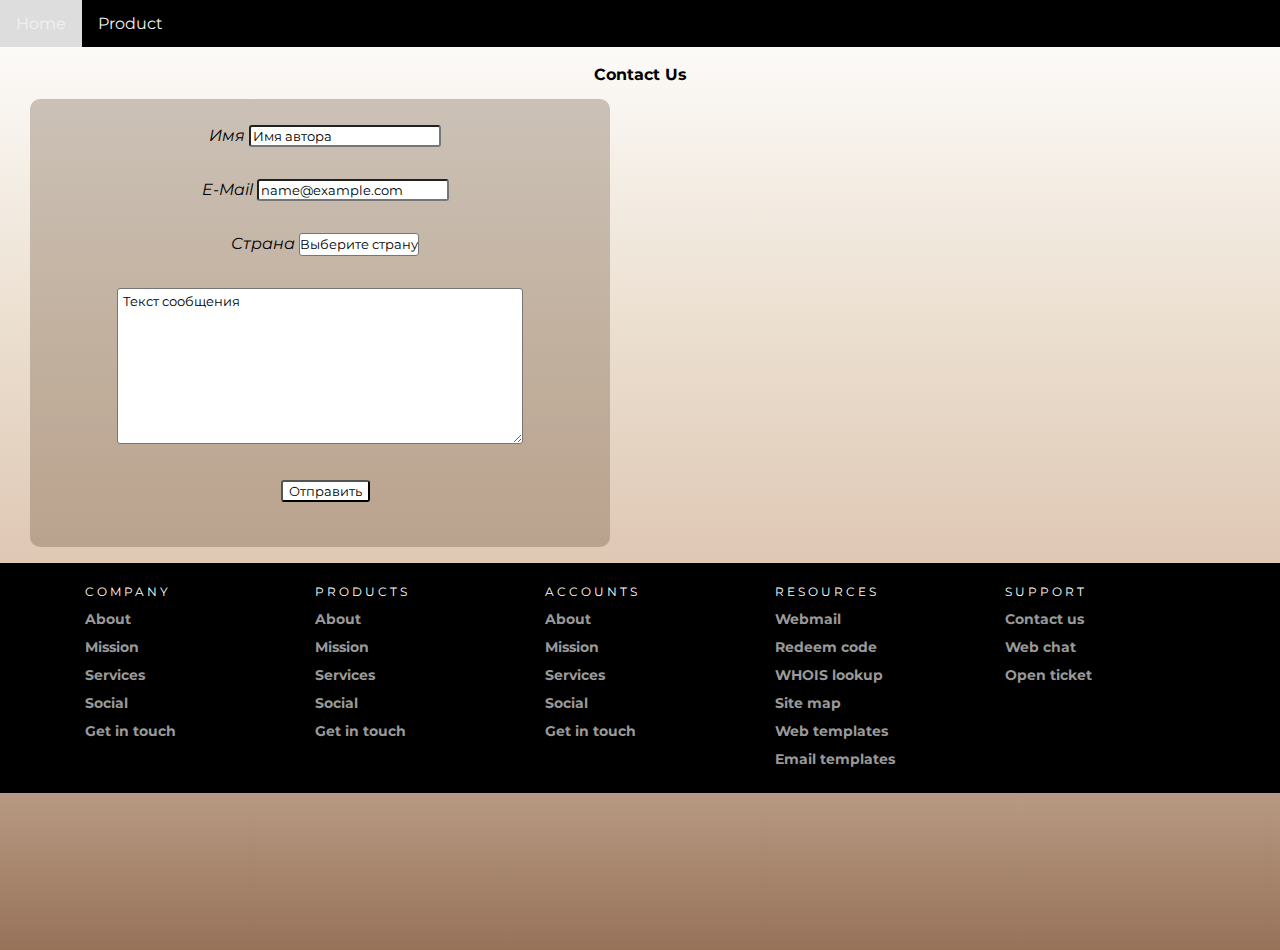
==== html/contact.html @ 4f0dbbe1 "i am done" ====
<!DOCTYPE html>
<html lang="en">
<head>
    <meta charset="UTF-8">
    <title>Contact</title>
    <link rel="stylesheet" type="text/css" href="../css/contact.css">
    <link rel="stylesheet" type="text/css" href="../css/contact.css">
    <link rel="stylesheet" type="text/css" href="../css/footer.css">
</head>
<body>
<header>
    <div class="navbar">
        <a href="../index.html">Home</a>
        <a href="product.html">Product</a>
    </div>
</header>

<div class="main" id="page-container">
	
	<div class="contact-us">Contact Us</div>
	<div class="contact"> 
	
    <div id="container">
        <form class="mainform" >
            <p class="name">
                <label for="name">Имя</label>
                <input type="text" name="name" value="Имя автора" onblur="if(this.value.length == 0) this.value = 'Имя автора'" onfocus="if(this.value == 'Имя автора') this.value = '' "/>
            </p>

            <p class="email">
                <label for="email" >E-Mail</label>
                <input type="text" name="email" value="name@example.com" onblur="if(this.value.length == 0) this.value = 'name@example.com'" onfocus="if(this.value == 'name@example.com') this.value = '' " />

            </p>

            <p>
                <label for="name">Страна</label>
                <select name="country" style="height: 22.64px;">
                    <option type="text">Выберите страну</option>
                    <option>Канада</option>
                    <option>Франция</option>
                    <option>Германия</option>
                    <option>Италия</option>
                    <option>Япония</option>
                    <option>Россия</option>
                    <option>Великобритания</option>
                    <option>США</option>
                </select>
            </p>

            <p class="msg">
                <textarea type="text" name="msg" onblur="if(this.value.length == 0) this.value = 'Текст сообщения' " onfocus="if(this.value == 'Текст сообщения') this.value=''" style="font-family: 'Montserrat', sans-serif;"> Текст сообщения </textarea>
            </p>
            <p class="send" >
                <input type="submit" value="Отправить"/> 
            </p>
        </form>
		
		</div>
		<div class="map">
		<iframe src="https://www.google.com/maps/embed?pb=!1m18!1m12!1m3!1d23793.987342494336!2d30.315848423262693!3d59.92455730533317!2m3!1f0!2f0!3f0!3m2!1i1024!2i768!4f13.1!3m3!1m2!1s0x4696378cc74a65ed%3A0x6dc7673fab848eff!2z0KHQsNC90LrRgi3Qn9C10YLQtdGA0LHRg9GA0LM!5e0!3m2!1sru!2sru!4v1608927223659!5m2!1sru!2sru" width="600" height="450" frameborder="0" style="border:0;" allowfullscreen="" aria-hidden="false" tabindex="0"></iframe>
		</div>
    </div>

    <div class="footer" id="footer">
        <div class="contain">
        <div class="col">
          <h1>Company</h1>
          <ul>
            <li>About</li>
            <li>Mission</li>
            <li>Services</li>
            <li>Social</li>
            <li>Get in touch</li>
          </ul>
        </div>
        <div class="col">
          <h1>Products</h1>
          <ul>
            <li>About</li>
            <li>Mission</li>
            <li>Services</li>
            <li>Social</li>
            <li>Get in touch</li>
          </ul>
        </div>
        <div class="col">
          <h1>Accounts</h1>
          <ul>
            <li>About</li>
            <li>Mission</li>
            <li>Services</li>
            <li>Social</li>
            <li>Get in touch</li>
          </ul>
        </div>
        <div class="col">
          <h1>Resources</h1>
          <ul>
            <li>Webmail</li>
            <li>Redeem code</li>
            <li>WHOIS lookup</li>
            <li>Site map</li>
            <li>Web templates</li>
            <li>Email templates</li>
          </ul>
        </div>
        <div class="col">
          <h1>Support</h1>
          <ul>
            <li>Contact us</li>
            <li>Web chat</li>
            <li>Open ticket</li>
          </ul>
        </div>
      </div>
      </div>
</div>
</body>
</html>
---- css/contact.css ----
@import url('https://fonts.googleapis.com/css2?family=Montserrat:wght@200&display=swap');
@import url('https://fonts.googleapis.com/css2?family=Quicksand:wght@300&display=swap');
@import url('https://fonts.googleapis.com/css2?family=Montserrat:wght@200;700&display=swap');

html{
    font-family: 'Montserrat', sans-serif;
    background: linear-gradient(#ffffff,#ece0d1, #dbc1ac, #967259);
    background-size: cover;
}

body{
    margin:0;
    height:100%;
    background-size:100%;
}

.contact {
	display: grid;
	grid-template-columns: repeat(2,1fr);

}

.map {
	margin-bottom: 10px;
    align-items: right;
    padding-right: 30px;
}

input, select {
    border-radius: 3px;
    background-color: rgba(255, 255, 255);
}

textarea {
    border-radius: 3px;
    background-color: rgba(255, 255, 255);
}

input[type="text"] {
    font-family: 'Montserrat', sans-serif;
}

input[type="submit"] {
    font-family: 'Montserrat', sans-serif;
}

select {
    -webkit-appearance: none;
    font-family: 'Montserrat', sans-serif;

}

.main {
    margin-top: 50px;
}

.navbar {
    overflow: hidden;
    background-color: black;
    position: fixed; /* Set the navbar to fixed position */
    top: 0; /* Position the navbar at the top of the page */
    width: 100%; /* Full width */
    z-index: 10
}

.navbar a {
    float: left;
    display: block;
    color: #f2f2f2;
    text-align: center;
    padding: 14px 16px;
    text-decoration: none;
}

.navbar a:hover {
    background: #ddd;
    /* color: black; */
}

.form-group {
    margin: 0 auto;
    border: 3px solid #EEEEEE;
    width: 800px;
    -webkit-birder-radius: 6px;
    -moz-border-radius: 6px;
    border-radius: 6px;
}

.mainform {
    height: 448px;
    display: flex;
    flex-direction: column;
	margin-right: 30px;
	margin-left: 30px;	
	/* color: black; */
	border: 2px;
    align-items: center;
    background: rgba(99,72,50, 0.3);
    border-radius: 10px;
}

.msg {
	margin-left: 10px;
	margin-right:10px;
}

.send {
	margin-left: 10px;
}


.container {
    margin: 0 auto;
    border: 3px solid #EEEEEE;
    width: 800px;
    -webkit-birder-radius: 6px;
    -moz-border-radius: 6px;
    border-radius: 6px;	
}

textarea {
    width: 400px;
    height: 150px;
    line-height: 150%;
}
.send input {
    width: auto;
    margin-bottom: 10px;
    background-color: white;
	/* color: black; */
}

p label {
    margin-left: 10px;
    font-style: italic;
    /* color: #000000; */
}

.name input {
    margin-top: 10px;
    /* -webkit-text-fill-color: black; */
}

.name input {
    margin-top: 10px;
}

.send input:hover {
    border: 2px solid #C0C0E3;
}

.image{
    text-align: center;
}

#page-container {
    position: relative;
    min-height: 100vh;
  }
  
#footer {
    bottom: 0;
    width: 100%;
    height: auto;
    margin-right: 0;
  }

  .contact-us {
      height: auto;
      padding: 15px;
      font-weight: bold;
      text-align: center;
  }
---- css/contact.css ----
@import url('https://fonts.googleapis.com/css2?family=Montserrat:wght@200&display=swap');
@import url('https://fonts.googleapis.com/css2?family=Quicksand:wght@300&display=swap');
@import url('https://fonts.googleapis.com/css2?family=Montserrat:wght@200;700&display=swap');

html{
    font-family: 'Montserrat', sans-serif;
    background: linear-gradient(#ffffff,#ece0d1, #dbc1ac, #967259);
    background-size: cover;
}

body{
    margin:0;
    height:100%;
    background-size:100%;
}

.contact {
	display: grid;
	grid-template-columns: repeat(2,1fr);

}

.map {
	margin-bottom: 10px;
    align-items: right;
    padding-right: 30px;
}

input, select {
    border-radius: 3px;
    background-color: rgba(255, 255, 255);
}

textarea {
    border-radius: 3px;
    background-color: rgba(255, 255, 255);
}

input[type="text"] {
    font-family: 'Montserrat', sans-serif;
}

input[type="submit"] {
    font-family: 'Montserrat', sans-serif;
}

select {
    -webkit-appearance: none;
    font-family: 'Montserrat', sans-serif;

}

.main {
    margin-top: 50px;
}

.navbar {
    overflow: hidden;
    background-color: black;
    position: fixed; /* Set the navbar to fixed position */
    top: 0; /* Position the navbar at the top of the page */
    width: 100%; /* Full width */
    z-index: 10
}

.navbar a {
    float: left;
    display: block;
    color: #f2f2f2;
    text-align: center;
    padding: 14px 16px;
    text-decoration: none;
}

.navbar a:hover {
    background: #ddd;
    /* color: black; */
}

.form-group {
    margin: 0 auto;
    border: 3px solid #EEEEEE;
    width: 800px;
    -webkit-birder-radius: 6px;
    -moz-border-radius: 6px;
    border-radius: 6px;
}

.mainform {
    height: 448px;
    display: flex;
    flex-direction: column;
	margin-right: 30px;
	margin-left: 30px;	
	/* color: black; */
	border: 2px;
    align-items: center;
    background: rgba(99,72,50, 0.3);
    border-radius: 10px;
}

.msg {
	margin-left: 10px;
	margin-right:10px;
}

.send {
	margin-left: 10px;
}


.container {
    margin: 0 auto;
    border: 3px solid #EEEEEE;
    width: 800px;
    -webkit-birder-radius: 6px;
    -moz-border-radius: 6px;
    border-radius: 6px;	
}

textarea {
    width: 400px;
    height: 150px;
    line-height: 150%;
}
.send input {
    width: auto;
    margin-bottom: 10px;
    background-color: white;
	/* color: black; */
}

p label {
    margin-left: 10px;
    font-style: italic;
    /* color: #000000; */
}

.name input {
    margin-top: 10px;
    /* -webkit-text-fill-color: black; */
}

.name input {
    margin-top: 10px;
}

.send input:hover {
    border: 2px solid #C0C0E3;
}

.image{
    text-align: center;
}

#page-container {
    position: relative;
    min-height: 100vh;
  }
  
#footer {
    bottom: 0;
    width: 100%;
    height: auto;
    margin-right: 0;
  }

  .contact-us {
      height: auto;
      padding: 15px;
      font-weight: bold;
      text-align: center;
  }
---- css/footer.css ----
.footer {
    width: 100%;
    position: relative;
    height: auto;
    background-color: #000000;
  }
  
  .footer .col {
    width: 190px;
    height: auto;
    float: left;
    padding: 0px 20px 20px 20px;
  }

  .footer .col h1 {
    margin: 0;
    padding: 0;
    font-size: 12px;
    line-height: 17px;
    padding: 20px 0px 5px 0px;
    color: #ffffff; 
    font-weight: normal;
    text-transform: uppercase;
    letter-spacing: 0.250em;
  }

  .footer .col ul {
    list-style-type: none;
    margin: 0;
    padding: 0;
  }

  .footer .col ul li {
    color: #999999;
    font-size: 14px;
    font-weight: bold;
    padding: 5px 0px 5px 0px;
    cursor: pointer;
  }
  
  .footer .col ul li:hover {
    color: #ffffff;
  }

  .contain {
      display: flex;
      flex-direction:row;
      justify-content: center;
  }
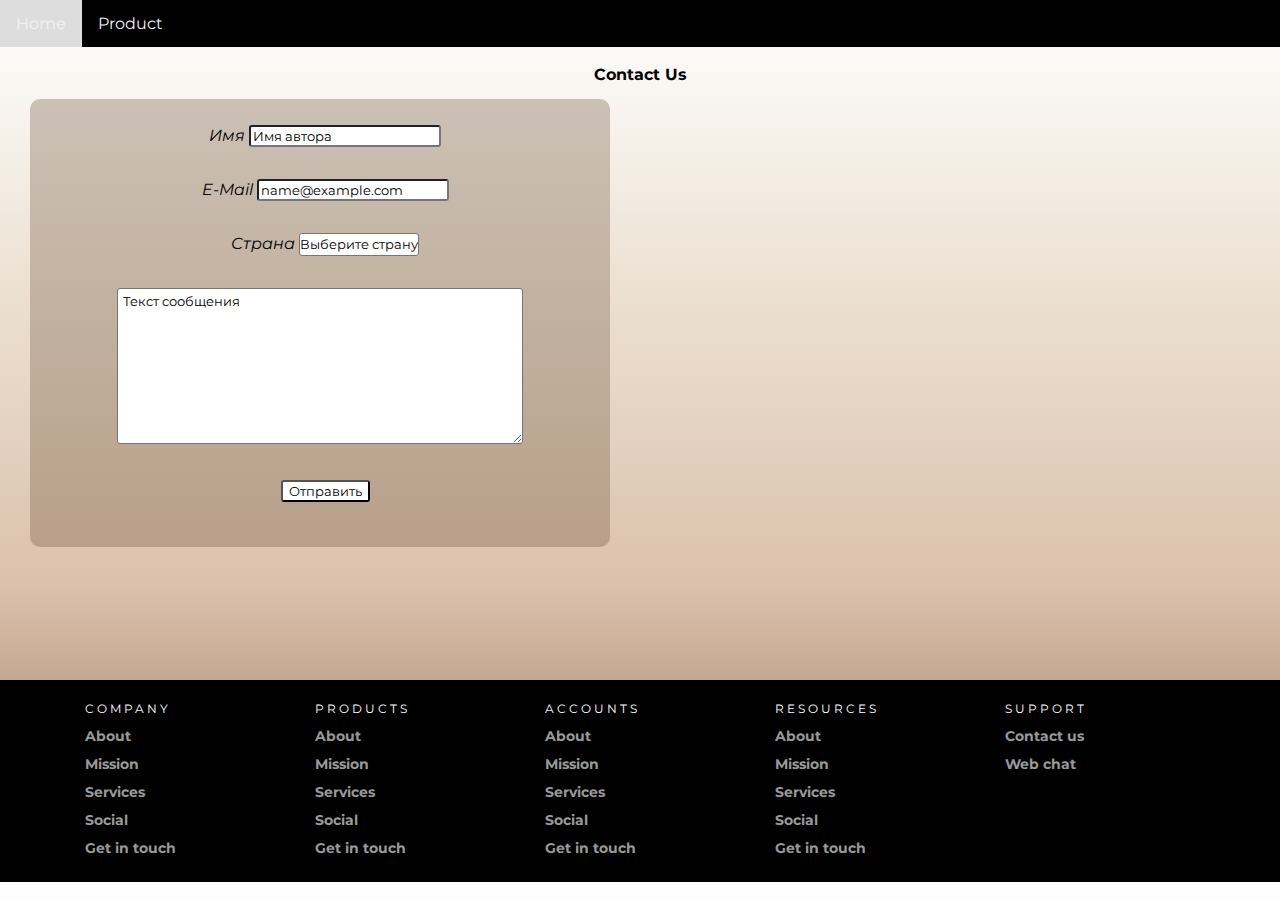
==== commit 52f7c886: "i am done" ====
--- a/html/contact.html
+++ b/html/contact.html
@@ -2,12 +2,12 @@
 <html lang="en">
 <head>
     <meta charset="UTF-8">
-    <title>Contact</title>
-    <link rel="stylesheet" type="text/css" href="../css/contact.css">
+    <title>Product</title>
     <link rel="stylesheet" type="text/css" href="../css/contact.css">
     <link rel="stylesheet" type="text/css" href="../css/footer.css">
-</head>
+    </head>
 <body>
+
 <header>
     <div class="navbar">
         <a href="../index.html">Home</a>
@@ -18,9 +18,9 @@
 <div class="main" id="page-container">
 	
 	<div class="contact-us">Contact Us</div>
-	<div class="contact"> 
+	  <div class="contact"> 
 	
-    <div id="container">
+      <div id="container">
         <form class="mainform" >
             <p class="name">
                 <label for="name">Имя</label>
@@ -30,7 +30,6 @@
             <p class="email">
                 <label for="email" >E-Mail</label>
                 <input type="text" name="email" value="name@example.com" onblur="if(this.value.length == 0) this.value = 'name@example.com'" onfocus="if(this.value == 'name@example.com') this.value = '' " />
-
             </p>
 
             <p>
@@ -55,66 +54,64 @@
                 <input type="submit" value="Отправить"/> 
             </p>
         </form>
-		
-		</div>
-		<div class="map">
-		<iframe src="https://www.google.com/maps/embed?pb=!1m18!1m12!1m3!1d23793.987342494336!2d30.315848423262693!3d59.92455730533317!2m3!1f0!2f0!3f0!3m2!1i1024!2i768!4f13.1!3m3!1m2!1s0x4696378cc74a65ed%3A0x6dc7673fab848eff!2z0KHQsNC90LrRgi3Qn9C10YLQtdGA0LHRg9GA0LM!5e0!3m2!1sru!2sru!4v1608927223659!5m2!1sru!2sru" width="600" height="450" frameborder="0" style="border:0;" allowfullscreen="" aria-hidden="false" tabindex="0"></iframe>
-		</div>
+      </div>
+      
+		  <div class="map">
+		    <iframe src="https://www.google.com/maps/embed?pb=!1m18!1m12!1m3!1d23793.987342494336!2d30.315848423262693!3d59.92455730533317!2m3!1f0!2f0!3f0!3m2!1i1024!2i768!4f13.1!3m3!1m2!1s0x4696378cc74a65ed%3A0x6dc7673fab848eff!2z0KHQsNC90LrRgi3Qn9C10YLQtdGA0LHRg9GA0LM!5e0!3m2!1sru!2sru!4v1608927223659!5m2!1sru!2sru" width="600" height="450" frameborder="0" style="border:0;" allowfullscreen="" aria-hidden="false" tabindex="0"></iframe>
+		  </div>
     </div>
-
-    <div class="footer" id="footer">
-        <div class="contain">
-        <div class="col">
-          <h1>Company</h1>
-          <ul>
-            <li>About</li>
-            <li>Mission</li>
-            <li>Services</li>
-            <li>Social</li>
-            <li>Get in touch</li>
-          </ul>
-        </div>
-        <div class="col">
-          <h1>Products</h1>
-          <ul>
-            <li>About</li>
-            <li>Mission</li>
-            <li>Services</li>
-            <li>Social</li>
-            <li>Get in touch</li>
-          </ul>
-        </div>
-        <div class="col">
-          <h1>Accounts</h1>
-          <ul>
-            <li>About</li>
-            <li>Mission</li>
-            <li>Services</li>
-            <li>Social</li>
-            <li>Get in touch</li>
-          </ul>
-        </div>
-        <div class="col">
-          <h1>Resources</h1>
-          <ul>
-            <li>Webmail</li>
-            <li>Redeem code</li>
-            <li>WHOIS lookup</li>
-            <li>Site map</li>
-            <li>Web templates</li>
-            <li>Email templates</li>
-          </ul>
-        </div>
-        <div class="col">
-          <h1>Support</h1>
-          <ul>
-            <li>Contact us</li>
-            <li>Web chat</li>
-            <li>Open ticket</li>
-          </ul>
-        </div>
-      </div>
-      </div>
-</div>
+  </div>
+  
+<div class="footer" id="footer">
+    <div class="contain">
+    <div class="col">
+      <h1>Company</h1>
+      <ul>
+        <li>About</li>
+        <li>Mission</li>
+        <li>Services</li>
+        <li>Social</li>
+        <li>Get in touch</li>
+      </ul>
+    </div>
+    <div class="col">
+      <h1>Products</h1>
+      <ul>
+        <li>About</li>
+        <li>Mission</li>
+        <li>Services</li>
+        <li>Social</li>
+        <li>Get in touch</li>
+      </ul>
+    </div>
+    <div class="col">
+      <h1>Accounts</h1>
+      <ul>
+        <li>About</li>
+        <li>Mission</li>
+        <li>Services</li>
+        <li>Social</li>
+        <li>Get in touch</li>
+      </ul>
+    </div>
+    <div class="col">
+      <h1>Resources</h1>
+      <ul>
+        <li>About</li>
+        <li>Mission</li>
+        <li>Services</li>
+        <li>Social</li>
+        <li>Get in touch</li>
+      </ul>
+    </div>
+    <div class="col">
+      <h1>Support</h1>
+      <ul>
+        <li>Contact us</li>
+        <li>Web chat</li>
+      </ul>
+    </div>
+  </div>
+  
 </body>
-</html>
+</html>--- a/css/contact.css
+++ b/css/contact.css
@@ -155,7 +155,7 @@
 
 #page-container {
     position: relative;
-    min-height: 100vh;
+    min-height: 70vh;
   }
   
 #footer {
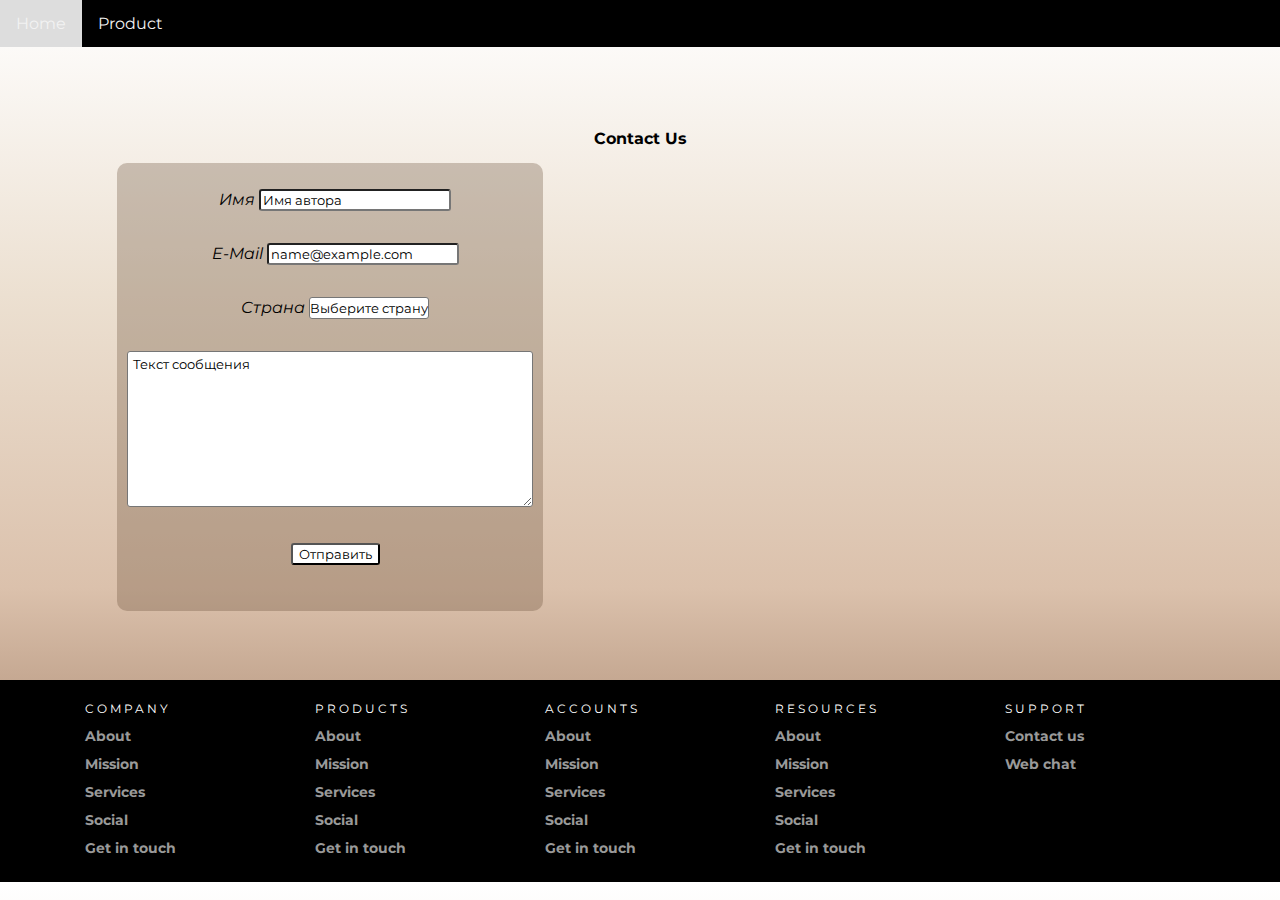
==== commit e9a06082: "i am done" ====
--- a/html/contact.html
+++ b/html/contact.html
@@ -1,117 +1,125 @@
 <!DOCTYPE html>
 <html lang="en">
-<head>
-    <meta charset="UTF-8">
-    <title>Product</title>
-    <link rel="stylesheet" type="text/css" href="../css/contact.css">
-    <link rel="stylesheet" type="text/css" href="../css/footer.css">
-    </head>
-<body>
+  <head>
+      <meta charset="UTF-8">
+      <title>Product</title>
+      <link rel="stylesheet" type="text/css" href="../css/contact.css">
+      <link rel="stylesheet" type="text/css" href="../css/footer.css">
+  </head>
 
-<header>
-    <div class="navbar">
-        <a href="../index.html">Home</a>
-        <a href="product.html">Product</a>
-    </div>
-</header>
+  <body>
+    <header>
+        <div class="navbar">
+            <a href="../index.html">Home</a>
+            <a href="product.html">Product</a>
+        </div>
+    </header>
 
-<div class="main" id="page-container">
-	
-	<div class="contact-us">Contact Us</div>
-	  <div class="contact"> 
-	
-      <div id="container">
-        <form class="mainform" >
-            <p class="name">
+    <div class="main" id="page-container">
+      
+      <div class="contact-us">Contact Us</div>
+
+      <div class="outside">
+          <div style="align-self: flex-start;">
+            <form class="mainform" style="align-self: center; margin-right: 20px; border-radius: 10px;">
+              <p class="name">
                 <label for="name">Имя</label>
                 <input type="text" name="name" value="Имя автора" onblur="if(this.value.length == 0) this.value = 'Имя автора'" onfocus="if(this.value == 'Имя автора') this.value = '' "/>
-            </p>
+              </p>
 
-            <p class="email">
+              <p class="email">
                 <label for="email" >E-Mail</label>
                 <input type="text" name="email" value="name@example.com" onblur="if(this.value.length == 0) this.value = 'name@example.com'" onfocus="if(this.value == 'name@example.com') this.value = '' " />
-            </p>
+              </p>
 
-            <p>
+              <p>
                 <label for="name">Страна</label>
                 <select name="country" style="height: 22.64px;">
-                    <option type="text">Выберите страну</option>
-                    <option>Канада</option>
-                    <option>Франция</option>
-                    <option>Германия</option>
-                    <option>Италия</option>
-                    <option>Япония</option>
-                    <option>Россия</option>
-                    <option>Великобритания</option>
-                    <option>США</option>
+                  <option type="text">Выберите страну</option>
+                  <option>Канада</option>
+                  <option>Франция</option>
+                  <option>Германия</option>
+                  <option>Италия</option>
+                  <option>Япония</option>
+                  <option>Россия</option>
+                  <option>Великобритания</option>
+                  <option>США</option>
                 </select>
-            </p>
+              </p>
 
-            <p class="msg">
-                <textarea type="text" name="msg" onblur="if(this.value.length == 0) this.value = 'Текст сообщения' " onfocus="if(this.value == 'Текст сообщения') this.value=''" style="font-family: 'Montserrat', sans-serif;"> Текст сообщения </textarea>
-            </p>
-            <p class="send" >
+              <p class="msg">
+                  <textarea type="text" name="msg" onblur="if(this.value.length == 0) this.value = 'Текст сообщения' " onfocus="if(this.value == 'Текст сообщения') this.value=''" style="font-family: 'Montserrat', sans-serif;"> Текст сообщения </textarea>
+              </p>
+              <p class="send" >
                 <input type="submit" value="Отправить"/> 
-            </p>
-        </form>
+              </p>
+            </form>
+          </div>
+
+        <div class="map" style="border-radius: 10px;">
+          <iframe style="border-radius: 10px;" src="https://www.google.com/maps/embed?pb=!1m18!1m12!1m3!1d23793.987342494336!2d30.315848423262693!3d59.92455730533317!2m3!1f0!2f0!3f0!3m2!1i1024!2i768!4f13.1!3m3!1m2!1s0x4696378cc74a65ed%3A0x6dc7673fab848eff!2z0KHQsNC90LrRgi3Qn9C10YLQtdGA0LHRg9GA0LM!5e0!3m2!1sru!2sru!4v1608927223659!5m2!1sru!2sru" width="600" height="450" frameborder="0" style="border:0;" allowfullscreen="" aria-hidden="false" tabindex="0"></iframe>
+        </div>
+
       </div>
+
+    </div>
       
-		  <div class="map">
-		    <iframe src="https://www.google.com/maps/embed?pb=!1m18!1m12!1m3!1d23793.987342494336!2d30.315848423262693!3d59.92455730533317!2m3!1f0!2f0!3f0!3m2!1i1024!2i768!4f13.1!3m3!1m2!1s0x4696378cc74a65ed%3A0x6dc7673fab848eff!2z0KHQsNC90LrRgi3Qn9C10YLQtdGA0LHRg9GA0LM!5e0!3m2!1sru!2sru!4v1608927223659!5m2!1sru!2sru" width="600" height="450" frameborder="0" style="border:0;" allowfullscreen="" aria-hidden="false" tabindex="0"></iframe>
-		  </div>
+    <div class="footer" id="footer">
+      <div class="contain">
+        <div class="col">
+          <h1>Company</h1>
+            <ul>
+              <li>About</li>
+              <li>Mission</li>
+              <li>Services</li>
+              <li>Social</li>
+              <li>Get in touch</li>
+            </ul>
+          </div>
+
+          <div class="col">
+            <h1>Products</h1>
+            <ul>
+              <li>About</li>
+              <li>Mission</li>
+              <li>Services</li>
+              <li>Social</li>
+              <li>Get in touch</li>
+            </ul>
+          </div>
+
+          <div class="col">
+            <h1>Accounts</h1>
+            <ul>
+              <li>About</li>
+              <li>Mission</li>
+              <li>Services</li>
+              <li>Social</li>
+              <li>Get in touch</li>
+            </ul>
+          </div>
+
+          <div class="col">
+            <h1>Resources</h1>
+            <ul>
+              <li>About</li>
+              <li>Mission</li>
+              <li>Services</li>
+              <li>Social</li>
+              <li>Get in touch</li>
+            </ul>
+          </div>
+
+          <div class="col">
+            <h1>Support</h1>
+            <ul>
+              <li>Contact us</li>
+              <li>Web chat</li>
+            </ul>
+          </div>
+        </div>
+      </div>
     </div>
-  </div>
-  
-<div class="footer" id="footer">
-    <div class="contain">
-    <div class="col">
-      <h1>Company</h1>
-      <ul>
-        <li>About</li>
-        <li>Mission</li>
-        <li>Services</li>
-        <li>Social</li>
-        <li>Get in touch</li>
-      </ul>
-    </div>
-    <div class="col">
-      <h1>Products</h1>
-      <ul>
-        <li>About</li>
-        <li>Mission</li>
-        <li>Services</li>
-        <li>Social</li>
-        <li>Get in touch</li>
-      </ul>
-    </div>
-    <div class="col">
-      <h1>Accounts</h1>
-      <ul>
-        <li>About</li>
-        <li>Mission</li>
-        <li>Services</li>
-        <li>Social</li>
-        <li>Get in touch</li>
-      </ul>
-    </div>
-    <div class="col">
-      <h1>Resources</h1>
-      <ul>
-        <li>About</li>
-        <li>Mission</li>
-        <li>Services</li>
-        <li>Social</li>
-        <li>Get in touch</li>
-      </ul>
-    </div>
-    <div class="col">
-      <h1>Support</h1>
-      <ul>
-        <li>Contact us</li>
-        <li>Web chat</li>
-      </ul>
-    </div>
-  </div>
-  
-</body>
+
+  </body>
 </html>--- a/css/contact.css
+++ b/css/contact.css
@@ -18,12 +18,6 @@
 	display: grid;
 	grid-template-columns: repeat(2,1fr);
 
-}
-
-.map {
-	margin-bottom: 10px;
-    align-items: right;
-    padding-right: 30px;
 }
 
 input, select {
@@ -52,6 +46,9 @@
 
 .main {
     margin-top: 50px;
+    display: flex;
+    flex-direction: column;
+    justify-content: center;
 }
 
 .navbar {
@@ -89,14 +86,10 @@
 .mainform {
     height: 448px;
     display: flex;
-    flex-direction: column;
-	margin-right: 30px;
-	margin-left: 30px;	
-	/* color: black; */
+    flex-direction: column;	
 	border: 2px;
     align-items: center;
     background: rgba(99,72,50, 0.3);
-    border-radius: 10px;
 }
 
 .msg {
@@ -170,4 +163,11 @@
       padding: 15px;
       font-weight: bold;
       text-align: center;
+  }
+
+  .outside {
+    display: flex;
+    flex-direction: row;
+    justify-content: center;
+    align-items: center;
   }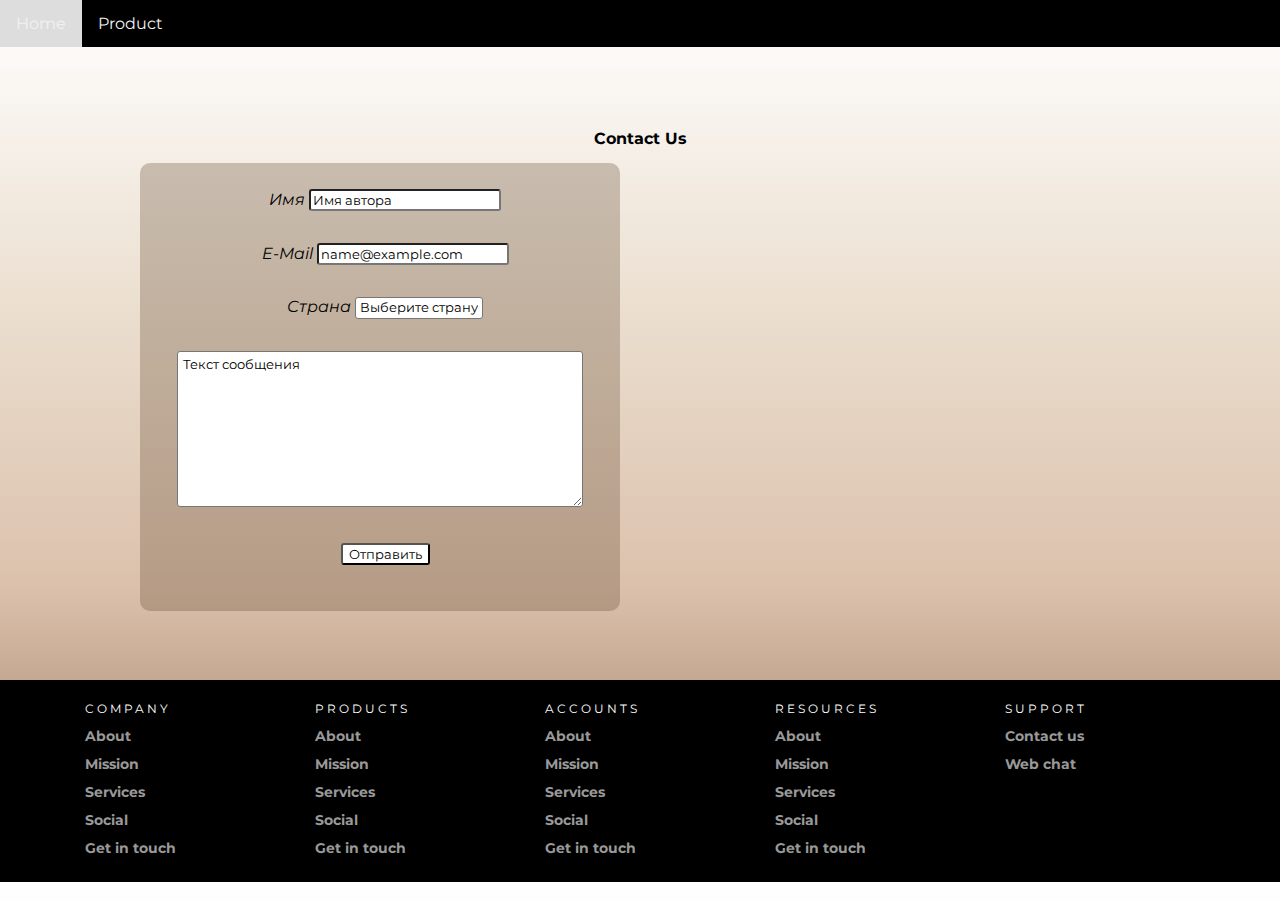
==== commit d6d9de36: "i am done" ====
--- a/html/contact.html
+++ b/html/contact.html
@@ -20,7 +20,7 @@
       <div class="contact-us">Contact Us</div>
 
       <div class="outside">
-          <div style="align-self: flex-start;">
+          <div style="align-self: flex-start; width: 500px; height: 450px">
             <form class="mainform" style="align-self: center; margin-right: 20px; border-radius: 10px;">
               <p class="name">
                 <label for="name">Имя</label>
@@ -34,7 +34,7 @@
 
               <p>
                 <label for="name">Страна</label>
-                <select name="country" style="height: 22.64px;">
+                <select name="country" style="height: 22.64px; padding-right: 4px; padding-left: 4px">
                   <option type="text">Выберите страну</option>
                   <option>Канада</option>
                   <option>Франция</option>
@@ -56,8 +56,8 @@
             </form>
           </div>
 
-        <div class="map" style="border-radius: 10px;">
-          <iframe style="border-radius: 10px;" src="https://www.google.com/maps/embed?pb=!1m18!1m12!1m3!1d23793.987342494336!2d30.315848423262693!3d59.92455730533317!2m3!1f0!2f0!3f0!3m2!1i1024!2i768!4f13.1!3m3!1m2!1s0x4696378cc74a65ed%3A0x6dc7673fab848eff!2z0KHQsNC90LrRgi3Qn9C10YLQtdGA0LHRg9GA0LM!5e0!3m2!1sru!2sru!4v1608927223659!5m2!1sru!2sru" width="600" height="450" frameborder="0" style="border:0;" allowfullscreen="" aria-hidden="false" tabindex="0"></iframe>
+        <div class="map">
+          <iframe style="border-radius: 10px;" src="https://www.google.com/maps/embed?pb=!1m18!1m12!1m3!1d23793.987342494336!2d30.315848423262693!3d59.92455730533317!2m3!1f0!2f0!3f0!3m2!1i1024!2i768!4f13.1!3m3!1m2!1s0x4696378cc74a65ed%3A0x6dc7673fab848eff!2z0KHQsNC90LrRgi3Qn9C10YLQtdGA0LHRg9GA0LM!5e0!3m2!1sru!2sru!4v1608927223659!5m2!1sru!2sru" width="500px" height="450px" frameborder="0" style="border:0;" allowfullscreen="" aria-hidden="false" tabindex="0"></iframe>
         </div>
 
       </div>
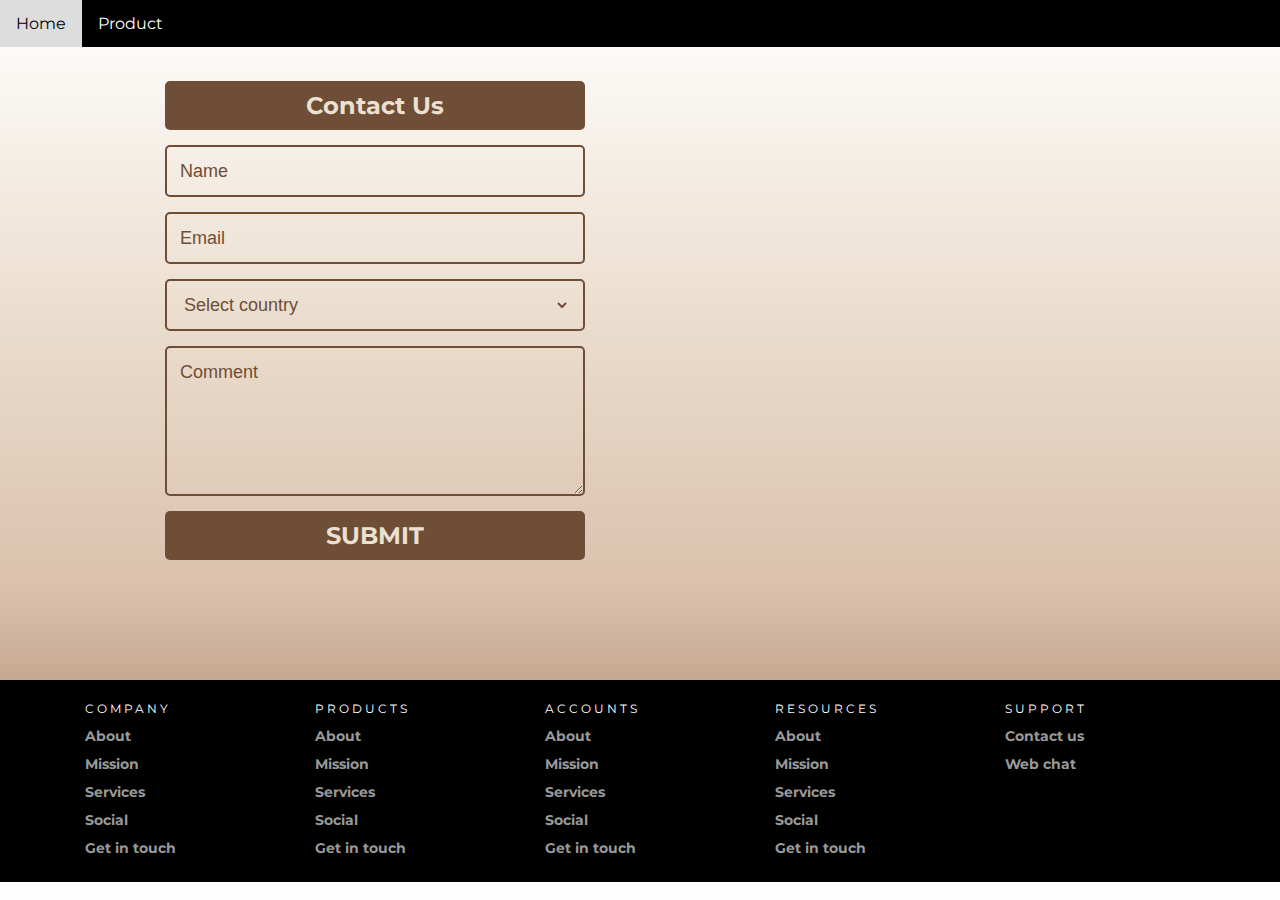
==== commit b1abd510: "i am done" ====
--- a/html/contact.html
+++ b/html/contact.html
@@ -16,26 +16,15 @@
     </header>
 
     <div class="main" id="page-container">
-      
-      <div class="contact-us">Contact Us</div>
-
       <div class="outside">
-          <div style="align-self: flex-start; width: 500px; height: 450px">
-            <form class="mainform" style="align-self: center; margin-right: 20px; border-radius: 10px;">
-              <p class="name">
-                <label for="name">Имя</label>
-                <input type="text" name="name" value="Имя автора" onblur="if(this.value.length == 0) this.value = 'Имя автора'" onfocus="if(this.value == 'Имя автора') this.value = '' "/>
-              </p>
-
-              <p class="email">
-                <label for="email" >E-Mail</label>
-                <input type="text" name="email" value="name@example.com" onblur="if(this.value.length == 0) this.value = 'name@example.com'" onfocus="if(this.value == 'name@example.com') this.value = '' " />
-              </p>
-
-              <p>
-                <label for="name">Страна</label>
-                <select name="country" style="height: 22.64px; padding-right: 4px; padding-left: 4px">
-                  <option type="text">Выберите страну</option>
+          <div>
+            <form>
+              <div type="submit" style="margin-bottom: 15px; text-align: center; cursor: auto;"> Contact Us </div>      
+              <input name="name" type="text" class="feedback-input" placeholder="Name" />   
+              <input name="email" type="text" class="feedback-input" placeholder="Email" />
+              <div class="feedback-input country">
+                <select style="color: #6f4e37" name="country">
+                  <option >Select country</option>
                   <option>Канада</option>
                   <option>Франция</option>
                   <option>Германия</option>
@@ -45,19 +34,14 @@
                   <option>Великобритания</option>
                   <option>США</option>
                 </select>
-              </p>
-
-              <p class="msg">
-                  <textarea type="text" name="msg" onblur="if(this.value.length == 0) this.value = 'Текст сообщения' " onfocus="if(this.value == 'Текст сообщения') this.value=''" style="font-family: 'Montserrat', sans-serif;"> Текст сообщения </textarea>
-              </p>
-              <p class="send" >
-                <input type="submit" value="Отправить"/> 
-              </p>
+              </div>
+              <textarea name="text" class="feedback-input" placeholder="Comment"></textarea>
+              <input type="submit" value="SUBMIT"/>
             </form>
           </div>
 
-        <div class="map">
-          <iframe style="border-radius: 10px;" src="https://www.google.com/maps/embed?pb=!1m18!1m12!1m3!1d23793.987342494336!2d30.315848423262693!3d59.92455730533317!2m3!1f0!2f0!3f0!3m2!1i1024!2i768!4f13.1!3m3!1m2!1s0x4696378cc74a65ed%3A0x6dc7673fab848eff!2z0KHQsNC90LrRgi3Qn9C10YLQtdGA0LHRg9GA0LM!5e0!3m2!1sru!2sru!4v1608927223659!5m2!1sru!2sru" width="500px" height="450px" frameborder="0" style="border:0;" allowfullscreen="" aria-hidden="false" tabindex="0"></iframe>
+        <div class="map" style="margin-left: 30px;">
+          <iframe style="border-radius: 10px;" src="https://www.google.com/maps/embed?pb=!1m18!1m12!1m3!1d23793.987342494336!2d30.315848423262693!3d59.92455730533317!2m3!1f0!2f0!3f0!3m2!1i1024!2i768!4f13.1!3m3!1m2!1s0x4696378cc74a65ed%3A0x6dc7673fab848eff!2z0KHQsNC90LrRgi3Qn9C10YLQtdGA0LHRg9GA0LM!5e0!3m2!1sru!2sru!4v1608927223659!5m2!1sru!2sru" width="500px" height="500px" frameborder="0" style="border:0;" allowfullscreen="" aria-hidden="false" tabindex="0"></iframe>
         </div>
 
       </div>
--- a/css/contact.css
+++ b/css/contact.css
@@ -14,41 +14,11 @@
     background-size:100%;
 }
 
-.contact {
-	display: grid;
-	grid-template-columns: repeat(2,1fr);
-
-}
-
-input, select {
-    border-radius: 3px;
-    background-color: rgba(255, 255, 255);
-}
-
-textarea {
-    border-radius: 3px;
-    background-color: rgba(255, 255, 255);
-}
-
-input[type="text"] {
-    font-family: 'Montserrat', sans-serif;
-}
-
-input[type="submit"] {
-    font-family: 'Montserrat', sans-serif;
-}
-
-select {
-    -webkit-appearance: none;
-    font-family: 'Montserrat', sans-serif;
-
-}
-
 .main {
     margin-top: 50px;
     display: flex;
     flex-direction: column;
-    justify-content: center;
+    justify-content: space-between, space-around;
 }
 
 .navbar {
@@ -63,7 +33,7 @@
 .navbar a {
     float: left;
     display: block;
-    color: #f2f2f2;
+    color: white;
     text-align: center;
     padding: 14px 16px;
     text-decoration: none;
@@ -71,7 +41,7 @@
 
 .navbar a:hover {
     background: #ddd;
-    /* color: black; */
+    color: black;
 }
 
 .form-group {
@@ -104,7 +74,7 @@
 
 .container {
     margin: 0 auto;
-    border: 3px solid #EEEEEE;
+    border: 3px solid #967259;
     width: 800px;
     -webkit-birder-radius: 6px;
     -moz-border-radius: 6px;
@@ -131,7 +101,6 @@
 
 .name input {
     margin-top: 10px;
-    /* -webkit-text-fill-color: black; */
 }
 
 .name input {
@@ -139,7 +108,7 @@
 }
 
 .send input:hover {
-    border: 2px solid #C0C0E3;
+    border: 2px solid #967259;
 }
 
 .image{
@@ -156,18 +125,76 @@
     width: 100%;
     height: auto;
     margin-right: 0;
-  }
-
-  .contact-us {
-      height: auto;
-      padding: 15px;
-      font-weight: bold;
-      text-align: center;
-  }
-
-  .outside {
+}
+
+.outside {
     display: flex;
     flex-direction: row;
     justify-content: center;
     align-items: center;
-  }+    margin-top: 20px;
+    margin-bottom: 20px;
+}
+
+form { max-width:420px; }
+
+.feedback-input {
+    color:#6f4e37;
+    font-family: Helvetica, Arial, sans-serif;
+    font-weight:500;
+    font-size: 18px;
+    border-radius: 5px;
+    line-height: 22px;
+    background-color: transparent;
+    border:2px solid #6f4e37;
+    transition: all 0.3s;
+    padding: 13px;
+    margin-bottom: 15px;
+    width:100%;
+    box-sizing: border-box;
+    outline:0;
+}
+  
+.feedback-input:focus { border:2px solid #6f4e37; }
+  
+textarea {
+    height: 150px;
+    line-height: 150%;
+    resize:vertical;
+}
+  
+[type="submit"] {
+    font-family: 'Montserrat', Arial, Helvetica, sans-serif;
+    width: 100%;
+    background:#6f4e37;
+    border-radius:5px;
+    border:0;
+    cursor:pointer;
+    color:	#ece0d1;
+    font-size:24px;
+    padding-top:10px;
+    padding-bottom:10px;
+    transition: all 0.3s;
+    margin-top:-4px;
+    font-weight:700;
+}
+[type="submit"]:hover { background:#6f4e37; }
+
+.country {
+    display: flex;
+    flex-direction: column;
+    justify-content: space-between;
+}
+
+select {
+    border: none;
+    background-color: transparent;
+    font-family: Helvetica, Arial, sans-serif;
+    font-weight:500;
+    font-size: 18px;
+  }
+
+ ::placeholder {
+     color: #6f4e37;
+ }
+
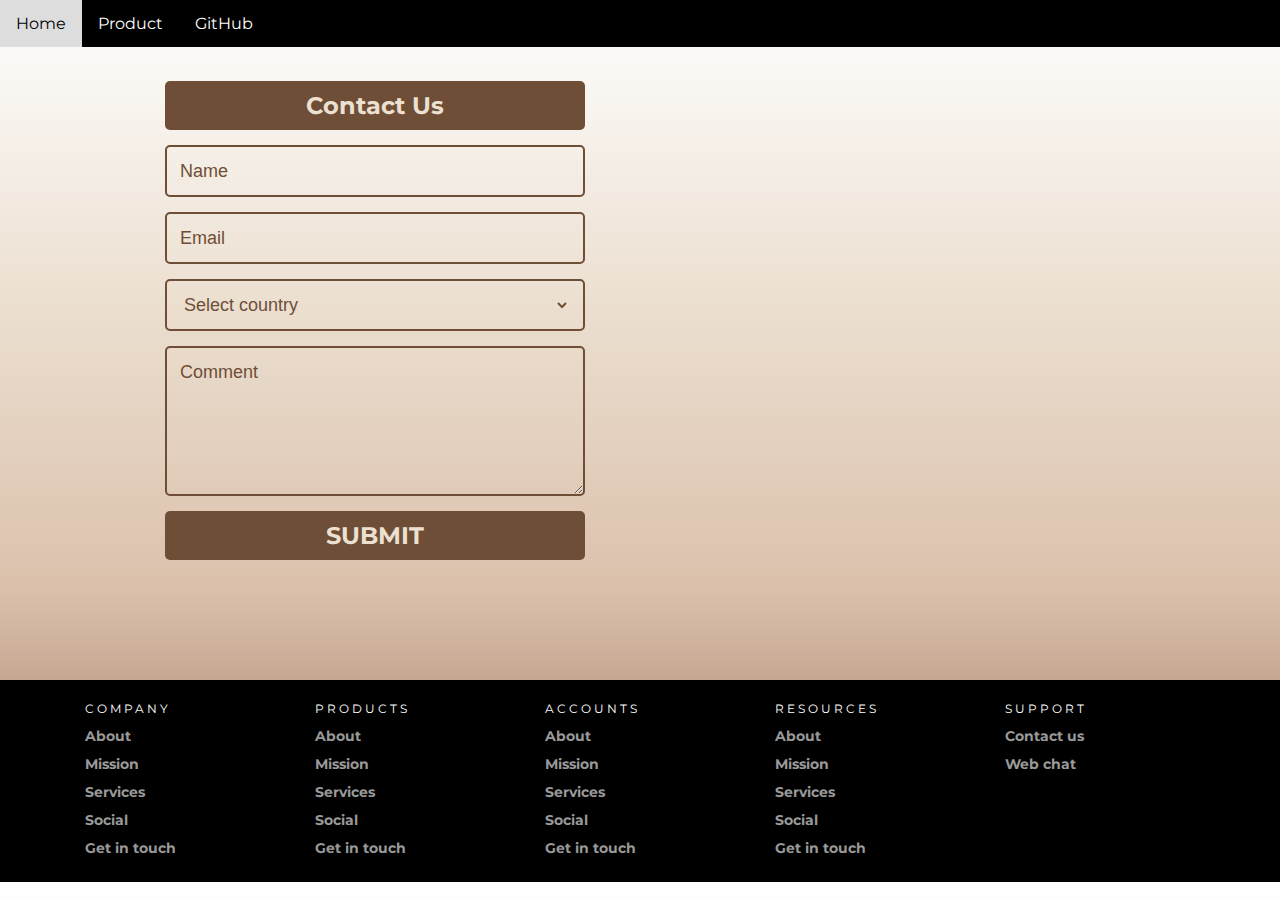
==== commit 3bed9e48: "i am done" ====
--- a/html/contact.html
+++ b/html/contact.html
@@ -12,6 +12,7 @@
         <div class="navbar">
             <a href="../index.html">Home</a>
             <a href="product.html">Product</a>
+            <a href="https://github.com/AnastasiaSperanskaya">GitHub</a>
         </div>
     </header>
 
@@ -25,14 +26,14 @@
               <div class="feedback-input country">
                 <select style="color: #6f4e37" name="country">
                   <option >Select country</option>
-                  <option>Канада</option>
-                  <option>Франция</option>
-                  <option>Германия</option>
-                  <option>Италия</option>
-                  <option>Япония</option>
-                  <option>Россия</option>
-                  <option>Великобритания</option>
-                  <option>США</option>
+                  <option>Canada</option>
+                  <option>France</option>
+                  <option>Germany</option>
+                  <option>Italy</option>
+                  <option>Japan</option>
+                  <option>Russia</option>
+                  <option>Great Britain</option>
+                  <option>USA</option>
                 </select>
               </div>
               <textarea name="text" class="feedback-input" placeholder="Comment"></textarea>
--- a/css/contact.css
+++ b/css/contact.css
@@ -198,3 +198,7 @@
      color: #6f4e37;
  }
 
+ select {
+    outline: none;
+    -moz-outline: none;
+  }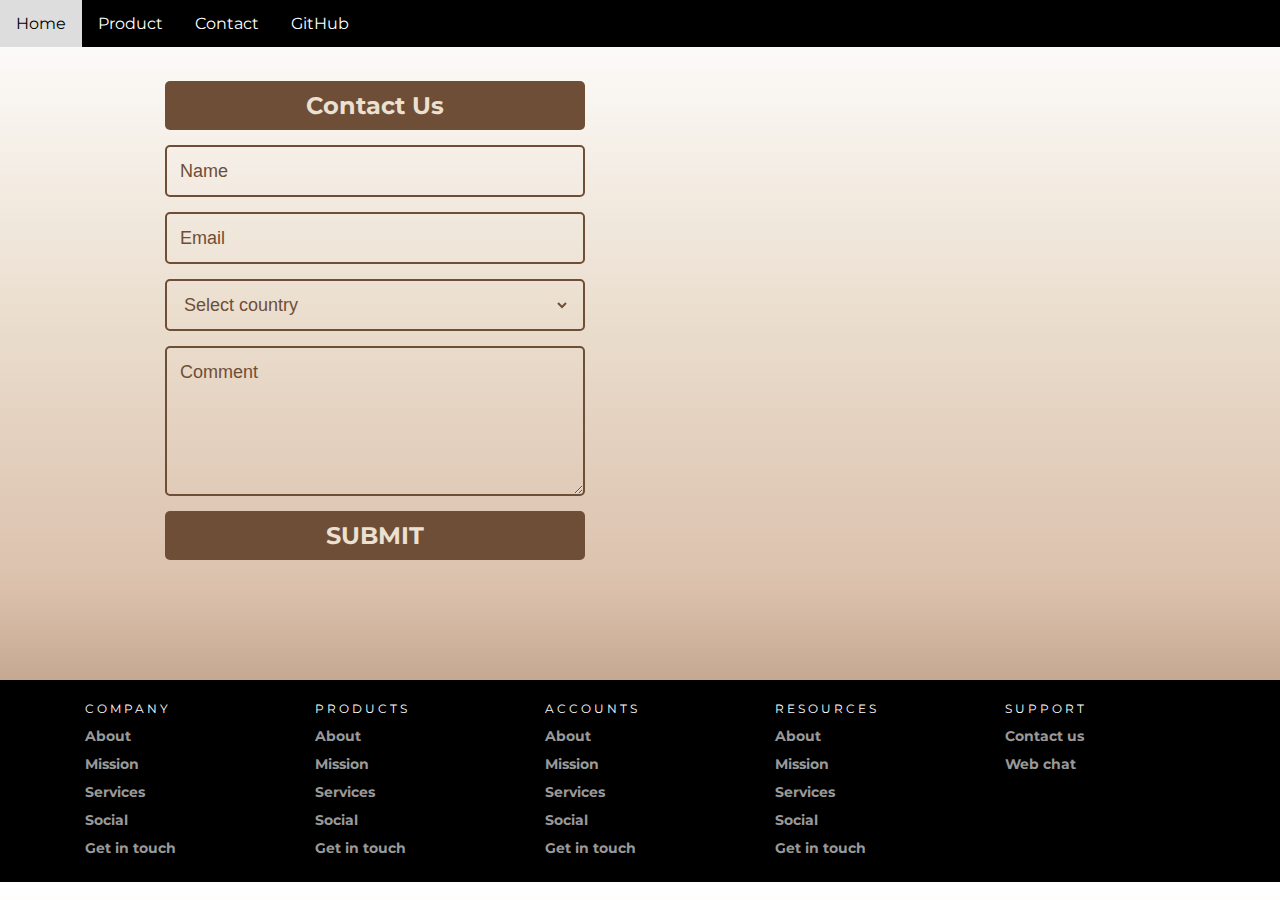
==== commit c184e355: "i am done" ====
--- a/html/contact.html
+++ b/html/contact.html
@@ -12,6 +12,7 @@
         <div class="navbar">
             <a href="../index.html">Home</a>
             <a href="product.html">Product</a>
+            <a>Contact</a>
             <a href="https://github.com/AnastasiaSperanskaya">GitHub</a>
         </div>
     </header>
